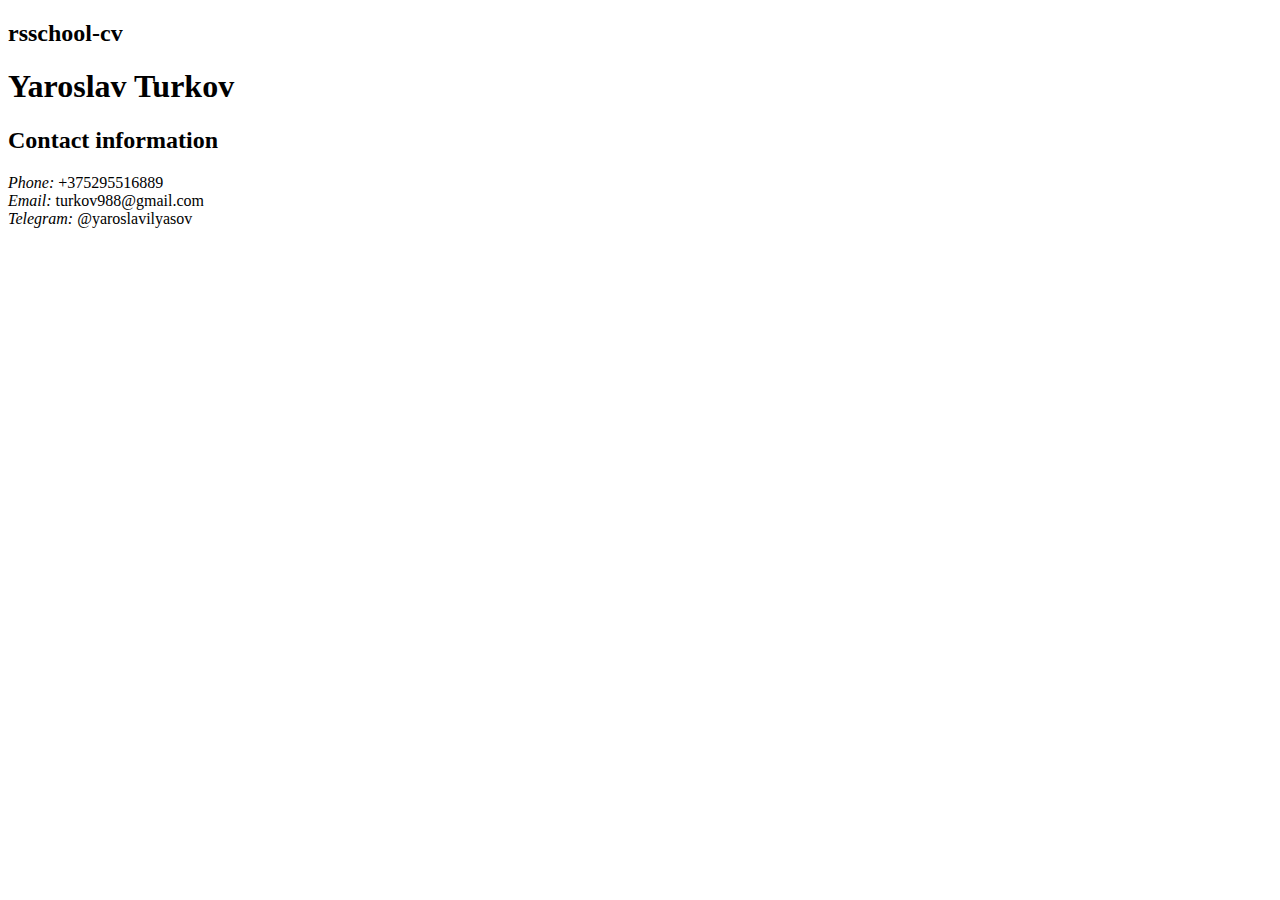
==== index.html @ a71fbdd5 "docs: add html file, css file" ====
<!DOCTYPE html>
<html lang="en">
<head>
    <meta charset="UTF-8">
    <meta name="viewport" content="width=device-width, initial-scale=1.0">
    <title>Document</title>
</head>
<body>
    <h2>rsschool-cv</h2>
    <h1><b>Yaroslav Turkov</b></h1>
    <h2>Contact information</h2>
    <div>
        <i>Phone:</i> +375295516889
    </div>
    <div>
        <i>Email:</i> turkov988@gmail.com
    </div>
    <div>
        <i>Telegram:</i> @yaroslavilyasov
    </div>
</body>
</html>
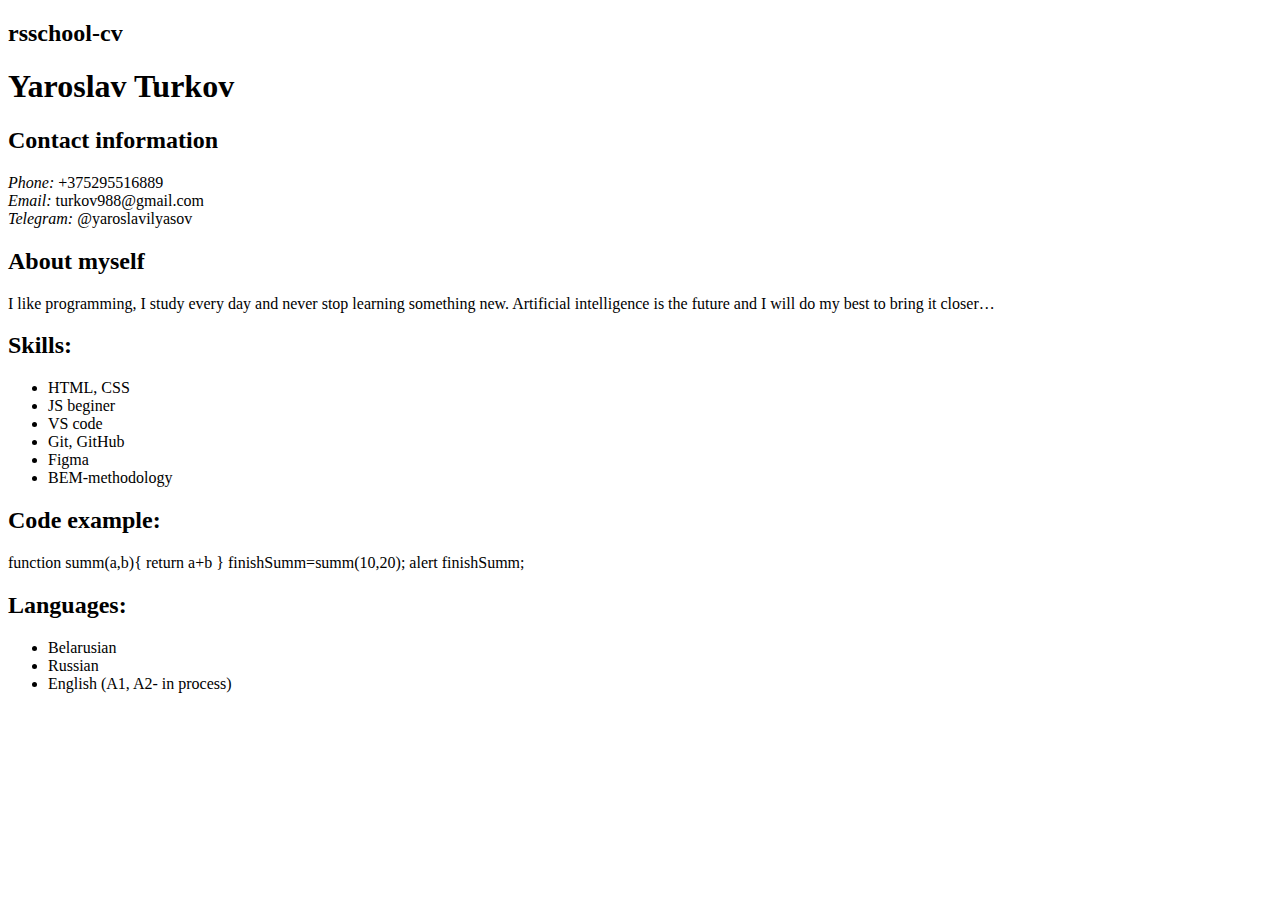
==== commit 038e769e: "docs: add info in html" ====
--- a/index.html
+++ b/index.html
@@ -18,5 +18,32 @@
     <div>
         <i>Telegram:</i> @yaroslavilyasov
     </div>
+    <h2>About myself</h2>
+    <div>
+        I like programming, I study every day and never stop learning something new. Artificial intelligence is the future and I will do my best to bring it closer…
+    </div>
+    <h2>Skills:</h2>
+            <ul>
+                <li>HTML, CSS</li>
+                <li>JS beginer</li>
+                <li>VS code</li>
+                <li>Git, GitHub</li>
+                <li>Figma</li>
+                <li>BEM-methodology</li>
+            </ul>
+    <h2>Code example:</h2>
+    <div>
+        function summ(a,b){
+            return a+b
+        }
+        finishSumm=summ(10,20);
+        alert finishSumm;
+    </div>
+    <h2>Languages:</h2>
+    <ul>
+        <li>Belarusian</li>
+        <li>Russian</li>
+        <li>English (A1, A2- in process)</li>
+    </ul>
 </body>
 </html>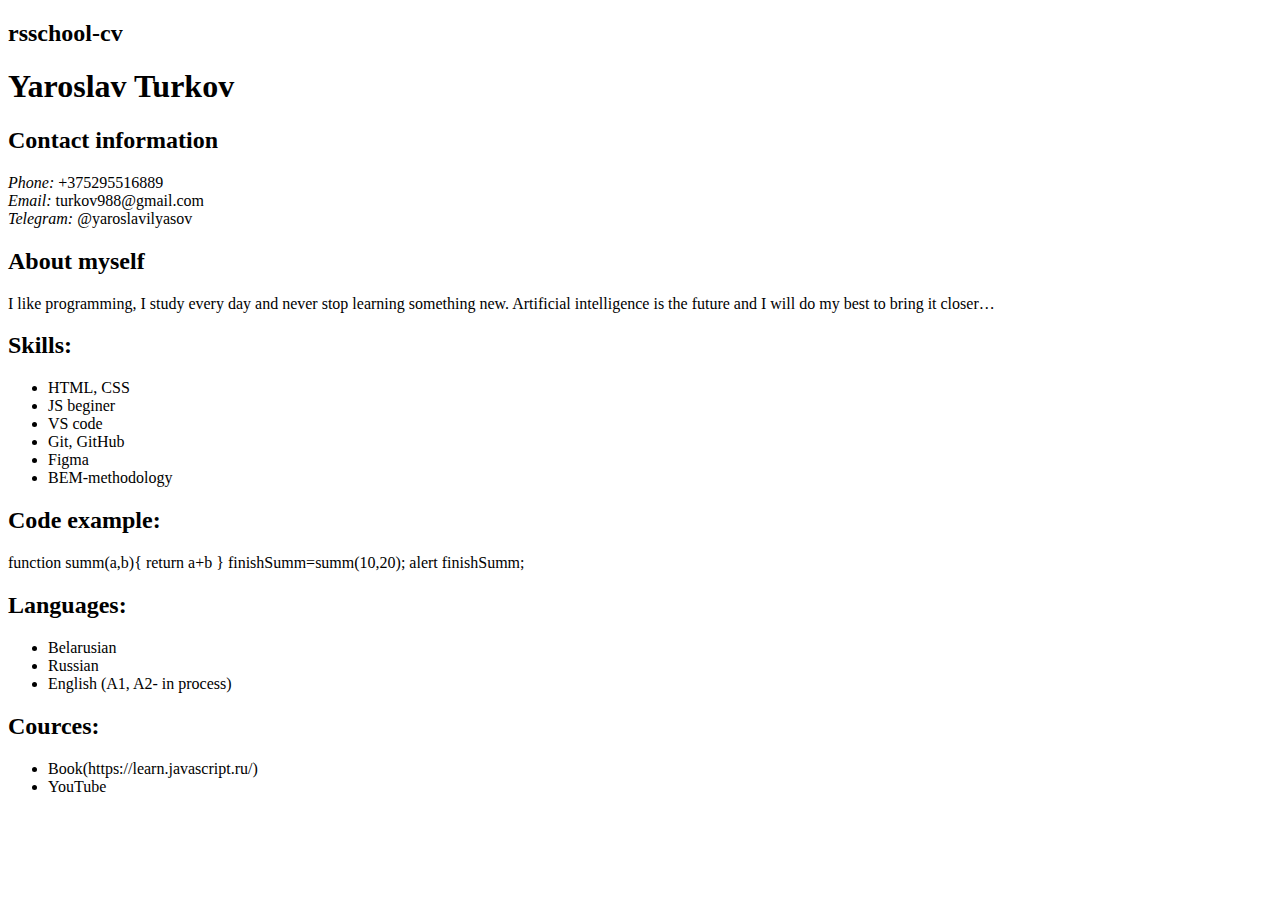
==== commit 04bfdc23: "docs: add finish info in html" ====
--- a/index.html
+++ b/index.html
@@ -45,5 +45,10 @@
         <li>Russian</li>
         <li>English (A1, A2- in process)</li>
     </ul>
+    <h2>Cources:</h2>
+    <ul>
+        <li>Book(https://learn.javascript.ru/)</li>
+        <li>YouTube</li>
+    </ul>
 </body>
 </html>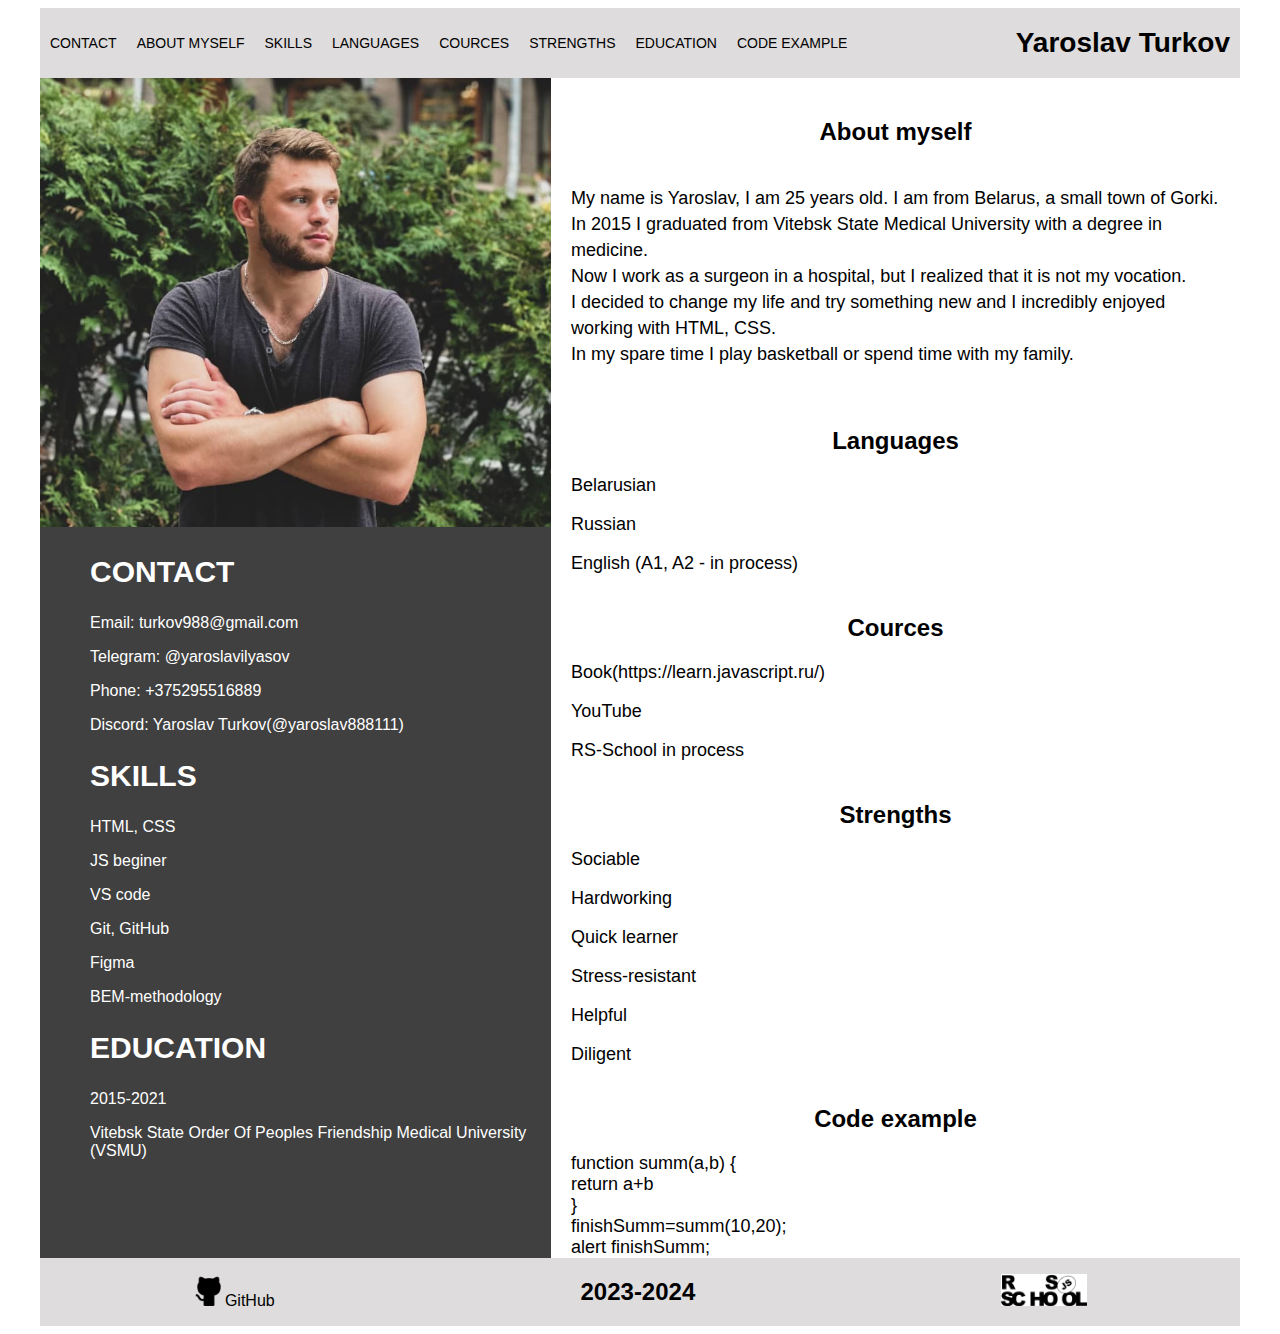
==== commit 2556d3e0: "fix: rename document" ====
--- a/index.html
+++ b/index.html
@@ -3,52 +3,103 @@
 <head>
     <meta charset="UTF-8">
     <meta name="viewport" content="width=device-width, initial-scale=1.0">
-    <title>Document</title>
+    <link rel="stylesheet" href="style.css">
+    <title>CV</title>
 </head>
 <body>
-    <h2>rsschool-cv</h2>
-    <h1><b>Yaroslav Turkov</b></h1>
-    <h2>Contact information</h2>
-    <div>
-        <i>Phone:</i> +375295516889
-    </div>
-    <div>
-        <i>Email:</i> turkov988@gmail.com
-    </div>
-    <div>
-        <i>Telegram:</i> @yaroslavilyasov
-    </div>
-    <h2>About myself</h2>
-    <div>
-        I like programming, I study every day and never stop learning something new. Artificial intelligence is the future and I will do my best to bring it closer…
-    </div>
-    <h2>Skills:</h2>
-            <ul>
-                <li>HTML, CSS</li>
-                <li>JS beginer</li>
-                <li>VS code</li>
-                <li>Git, GitHub</li>
-                <li>Figma</li>
-                <li>BEM-methodology</li>
+<div class="page">
+    <header class="header">
+        <nav class="header_nav">
+            <ul class="nav_list">
+                <li class="nav_item"><a href="#contact">CONTACT</a></li>
+                <li class="nav_item"><a href="#about-myself">ABOUT MYSELF</a></li>
+                <li class="nav_item"><a href="#skills">SKILLS</a></li>
+                <li class="nav_item"><a href="#languages">LANGUAGES</a></li>
+                <li class="nav_item"><a href="#cources">COURCES</a></li>
+                <li class="nav_item"><a href="#strengths">STRENGTHS</a></li>
+                <li class="nav_item"><a href="#education">EDUCATION</a></li>
+                <li class="nav_item"><a href="#code-example">CODE EXAMPLE</a></li>
             </ul>
-    <h2>Code example:</h2>
-    <div>
-        function summ(a,b){
-            return a+b
-        }
-        finishSumm=summ(10,20);
-        alert finishSumm;
-    </div>
-    <h2>Languages:</h2>
-    <ul>
-        <li>Belarusian</li>
-        <li>Russian</li>
-        <li>English (A1, A2- in process)</li>
-    </ul>
-    <h2>Cources:</h2>
-    <ul>
-        <li>Book(https://learn.javascript.ru/)</li>
-        <li>YouTube</li>
-    </ul>
+        </nav>
+        <div class="header_title">
+            <h1>Yaroslav Turkov</h1>
+        </div>
+    </header>
+    <main class="main">
+        <section class="section-left">
+            <div class="section_photo">
+                <img id="photo" src="assets/img/kkkkkkkkkkkk.png" alt="Photo by Yaroslav Turkov">
+            </div>
+            <div class="section_info">
+                <div class="info_list">
+                    <h2 id="contact" class="info_item_1">CONTACT</h2>
+                    <p>Email: turkov988@gmail.com</p>
+                    <p>Telegram: @yaroslavilyasov</p>
+                    <p>Phone: +375295516889</p>
+                    <p>Discord: Yaroslav Turkov(@yaroslav888111)</p>
+                    <h2 id="skills" class="info_item_2">SKILLS</h2>
+                    <p>HTML, CSS</p>
+                    <p>JS beginer</p>
+                    <p>VS code</p>
+                    <p>Git, GitHub</p>
+                    <p>Figma</p>
+                    <p>BEM-methodology</p>
+                    <h2 id="education" class="info_item_3">EDUCATION</h2>
+                    <p>2015-2021</p>
+                    <p>Vitebsk State Order Of Peoples Friendship Medical University (VSMU)</p>
+                </div>
+            </div>
+        </section>
+        <section class="section-right">
+            <h2 id="about-myself">About myself</h2>
+            <p class="me">My name is Yaroslav, I am 25 years old. I am from Belarus, a small town of Gorki.
+                <br>
+                In 2015 I graduated from Vitebsk State Medical University with a degree in medicine.
+                <br>
+                Now I work as a surgeon in a hospital, but I realized that it is not my vocation.
+                <br>
+                I decided to change my life and try something new and I incredibly enjoyed working with HTML, CSS.
+                <br>
+                In my spare time I play basketball or spend time with my family.</p>
+            <h2 id="languages">Languages</h2>
+            <div class="lang_diff">
+                <p>Belarusian</p>
+                <p>Russian</p>
+                <p>English (A1, A2 - in process)</p>
+            </div>
+            <h2 id="cources">Cources</h2>
+            <div class="cources_diff">
+            <p>Book(https://learn.javascript.ru/)</p>
+            <p>YouTube</p>
+            <p>RS-School in process</p>
+            </div>
+            <h2 id="strengths">Strengths</h2>
+            <div class="strengths_diff">
+                <p>Sociable</p>
+                <p>Hardworking</p>
+                <p>Quick learner</p>
+                <p>Stress-resistant</p>
+                <p>Helpful</p>
+                <p>Diligent</p>
+            </div>
+            <h2 id="code-example">Code example</h2>
+            <div class="strengths_diff">
+                function summ(a,b) {<br>
+                    return a+b<br>
+                }<br>
+                finishSumm=summ(10,20);<br>
+                alert finishSumm;<br>
+            </div>
+        </section>
+    </main>
+    <footer class="footer">
+        <a class="footer_github" href="https://github.com/Yaroslav888111" target="_blank">
+            <img src="assets/img/github-svgrepo-com.png" alt="logo" width="32" height="32">GitHub</a>
+        <h2 class="footer_year">2023-2024</h2>
+        <a class="footer_rs" href="https://rs.school/js/" target="_blank">
+            <img src="assets/img/rrrsf.png" alt="RS School" width="86" height="32">
+        </a>
+    </footer>
+</div>
 </body>
 </html>--- a/style.css
+++ b/style.css
@@ -0,0 +1,173 @@
+.page {
+    max-width: 1200px;
+    height: 100%;
+    margin: 0 auto;
+    padding: 0px 20px;
+    font-family: 'Montserrat', sans-serif;
+    font-size: 16px;
+    color: black;
+}
+.header {
+    display: flex;
+    justify-content: space-between;
+    align-items: center;
+    background-color:rgba(166, 161, 161, 0.368);
+    font-size: 14px;
+    font-weight: 400;
+}
+.nav_list {
+    display: flex;
+    flex-wrap: wrap;
+    justify-content: space-around;
+    margin: 0;
+    padding: 0;
+    list-style: none;
+}
+.nav_item {
+    list-style: none;
+    display: list-item;
+    padding: 10px;
+    align-items: flex-end;
+}
+a {
+    text-decoration: none;
+    color: black;
+}
+a:hover {
+    color:white;
+    background-color: #000000;
+    border-radius: 5px;
+    transition: all 0.4s ease;
+}
+.header_title {
+    text-align: center;
+    margin: 0 10px;
+}
+.main {
+    width: 100%;
+    display: flex;
+    flex-wrap: wrap;
+    justify-content: space-around;
+    margin: 0;
+    padding: 0;
+}
+#about-myself {
+    text-align: center;
+    margin-top: 40px;
+}
+#languages {
+    text-align: center;
+    margin-top: 40px;
+}
+.lang_diff {
+    font-size: 18px;
+    font-weight: 400;
+    padding: 0 20px;
+    margin: 0px auto;
+    display: block
+}
+#cources {
+    text-align: center;
+    margin-top: 40px;
+}
+.cources_diff {
+    font-size: 18px;
+    font-weight: 400;
+    padding: 0 20px;
+    margin: 0px auto;
+    display: block;
+}
+#strengths {
+    text-align: center;
+    margin-top: 40px;
+}
+#code-example {
+    text-align: center;
+    margin-top: 40px;
+}
+.strengths_diff {
+    font-size: 18px;
+    font-weight: 400;
+    padding: 0 20px;
+    margin: 0px auto;
+    display: block;
+}
+.me {
+    margin: 0px auto;
+    padding: 20px;
+    font-size: 18px;
+    font-weight: 400;
+    line-height: 26px;
+    display: block;
+
+}
+.section-left {
+    width: auto;
+    background-color:rgba(32, 31, 31, 0.853);
+    color: white;
+    flex: 1;
+    overflow: visible;
+}
+.section_photo {
+    padding: 0px;
+}
+.section_info {
+    padding-left: 10px;
+}
+.info_list {
+    list-style: none;
+    padding-left: 40px;
+    display: block;
+}
+.info_item_1 {
+    font-size: 30px;
+    font-weight:600;
+}
+.info_item_2 {
+    font-size: 30px;
+    font-weight:600;
+}
+.info_item_3 {
+    font-size: 30px;
+    font-weight:600;
+}
+.section-right {
+    width: 70%;
+    background-color: rgba(255, 255, 255, 0.932);
+    flex: 2;
+    padding: 0px;
+}
+.footer {
+    display: flex;
+    justify-content: space-around;
+    align-items: center;
+    background-color:rgba(166, 161, 161, 0.368);
+}
+@media (max-width: 862px) {
+    #photo {
+        width: 250px;
+        height: 250px;
+    }
+}
+@media (max-width: 426px) {
+    #photo {
+        width: 369px;
+        height: 250px;
+        align-items: center;
+    }
+}
+@media (max-width: 320px) {
+    #photo {
+        width: 300px;
+        height: 250px;
+        align-items: center;
+    }
+    .nav_item {
+        padding: 5px;
+    }
+    .page {
+        padding: 2px;
+    }
+}
+
+
